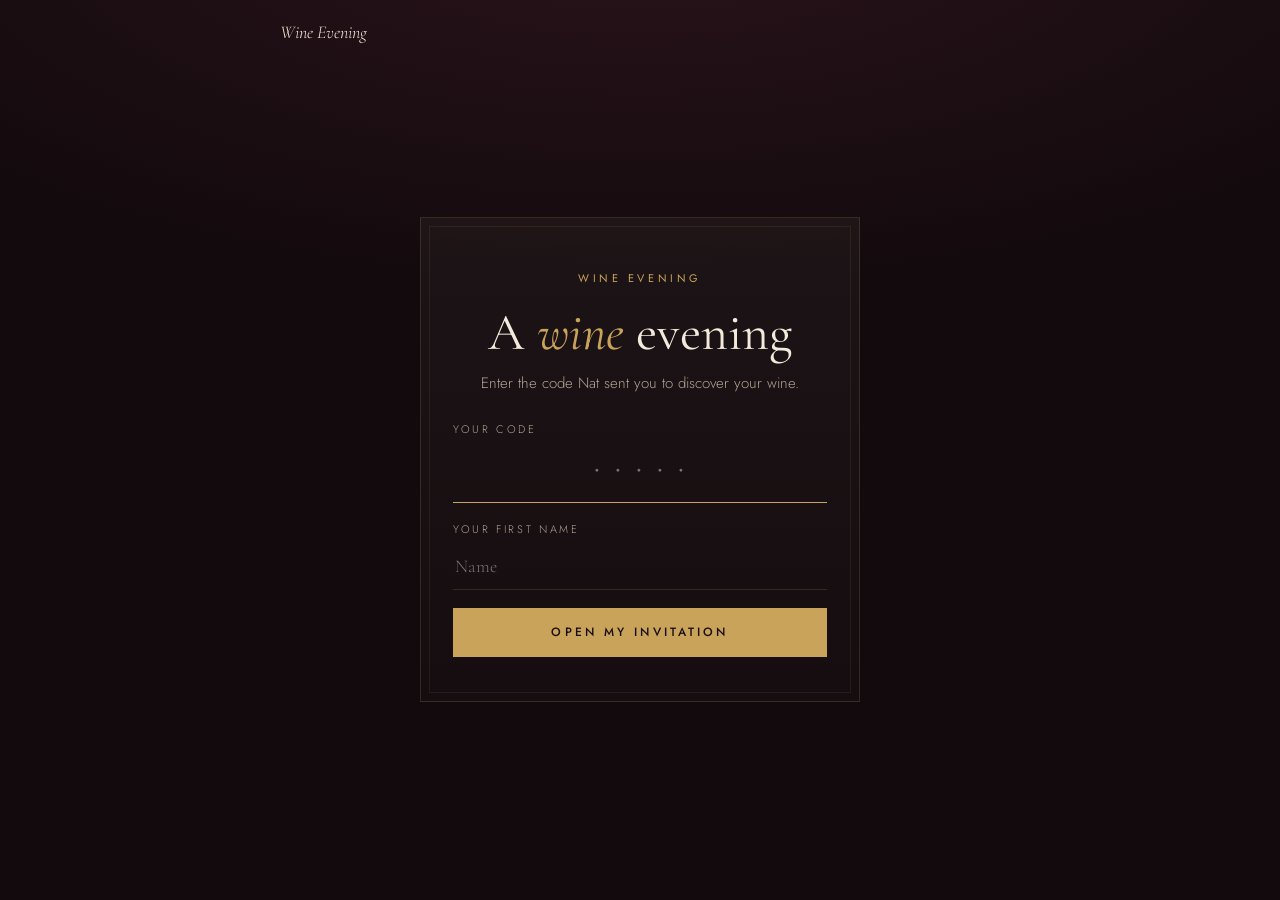
==== index.html @ 31122716 "Short guest codes, host preview gallery, guest budget filter Co-Authored-By: Claude Opus 5.5 <norepl" ====
<!doctype html>
<html lang="en-GB">
<head>
  <meta charset="utf-8">
  <meta name="viewport" content="width=device-width, initial-scale=1, viewport-fit=cover">
  <title>Wine Evening</title>
  <meta name="description" content="Your personal invitation to the wine evening.">
  <meta name="robots" content="noindex">
  <meta name="theme-color" content="#130a0d">
  <link rel="icon" href="data:image/svg+xml,%3Csvg xmlns='http://www.w3.org/2000/svg' viewBox='0 0 64 64'%3E%3Cpath d='M20 6h24c0 16-4 26-12 26S20 22 20 6z' fill='%237d1f30'/%3E%3Cpath d='M32 32v20M22 58h20' stroke='%23c9a35a' stroke-width='3' stroke-linecap='round'/%3E%3C/svg%3E">
  <link rel="stylesheet" href="styles.css">
</head>
<body>
  <div class="topbar">
    <span class="mark">Wine Evening</span>
    <span id="topDate"></span>
  </div>
  <main id="app"></main>
  <div class="toast" id="toast"></div>

  <script src="event.js"></script>
  <script src="data.js"></script>
  <script src="motifs.js"></script>
  <script src="shared.js"></script>
  <script src="app.js"></script>
</body>
</html>
---- styles.css ----
@import url("https://fonts.googleapis.com/css2?family=Cormorant+Garamond:ital,wght@0,400;0,500;0,600;1,400;1,500&family=Jost:wght@300;400;500&display=swap");

:root {
  --bg: #130a0d;
  --bg-2: #1b1014;
  --panel: rgba(255, 244, 228, 0.035);
  --cream: #f3eadb;
  --muted: #b3a394;
  --faint: #7d6d62;
  --gold: #c9a35a;
  --gold-soft: rgba(201, 163, 90, 0.28);
  --line: rgba(201, 163, 90, 0.18);
  --wine: #7d1f30;
  --accent: #c9a35a;
  --serif: "Cormorant Garamond", Georgia, serif;
  --sans: "Jost", system-ui, sans-serif;
  --radius: 4px;
}

* { box-sizing: border-box; margin: 0; padding: 0; }
html { -webkit-text-size-adjust: 100%; }
body {
  background: radial-gradient(120% 70% at 50% -10%, #2a141b 0%, var(--bg) 60%) fixed, var(--bg);
  color: var(--cream);
  font-family: var(--sans);
  font-weight: 300;
  line-height: 1.6;
  min-height: 100vh;
}
a { color: inherit; }
img { max-width: 100%; display: block; }
button, input, select { font: inherit; color: inherit; }

.wrap { max-width: 760px; margin: 0 auto; padding: 0 20px; }

/* ---------- small type ---------- */
.eyebrow {
  font-family: var(--sans);
  font-size: 11px;
  letter-spacing: 0.32em;
  text-transform: uppercase;
  color: var(--gold);
  font-weight: 400;
}
.rule { display: flex; align-items: center; gap: 14px; color: var(--gold); }
.rule::before, .rule::after { content: ""; flex: 1; height: 1px; background: var(--line); }
.diamond { width: 6px; height: 6px; border: 1px solid var(--gold); transform: rotate(45deg); }

/* ---------- top bar ---------- */
.topbar {
  display: flex; justify-content: space-between; align-items: center;
  padding: 18px 20px; max-width: 760px; margin: 0 auto;
  font-size: 11px; letter-spacing: 0.26em; text-transform: uppercase; color: var(--muted);
}
.topbar .mark { font-family: var(--serif); font-style: italic; text-transform: none; letter-spacing: 0; font-size: 18px; color: var(--cream); }

/* ---------- invitation / reveal ---------- */
.invite {
  min-height: calc(100vh - 70px);
  display: grid; place-items: center; text-align: center; padding: 40px 20px 80px;
}
.invite-card {
  width: 100%; max-width: 440px;
  border: 1px solid var(--line);
  padding: 52px 32px 44px;
  position: relative;
  background: linear-gradient(180deg, rgba(255,244,228,.04), rgba(255,244,228,.01));
}
.invite-card::before {
  content: ""; position: absolute; inset: 8px; border: 1px solid rgba(201,163,90,.1); pointer-events: none;
}
.invite-card h1 {
  font-family: var(--serif); font-weight: 400; font-size: clamp(38px, 9vw, 52px);
  line-height: 1.05; margin: 18px 0 10px;
}
.invite-card h1 em { color: var(--gold); }
.invite-card p { color: var(--muted); font-size: 15px; }
.seal {
  margin: 34px auto 0; width: 112px; height: 112px; border-radius: 50%;
  background: radial-gradient(circle at 35% 30%, #a3333f, var(--wine) 60%, #4d1019);
  border: none; cursor: pointer; display: grid; place-items: center;
  box-shadow: 0 10px 30px rgba(0,0,0,.45), inset 0 -4px 10px rgba(0,0,0,.35);
  transition: transform .4s ease;
  font-family: var(--serif); font-style: italic; font-size: 17px; color: #f6dfc6; line-height: 1.15;
}
.seal:hover { transform: scale(1.04) rotate(-3deg); }
.seal span { display: block; padding: 0 14px; }

/* ---------- hero ---------- */
.hero { text-align: center; padding: 10px 0 40px; position: relative; }
.hero::before {
  content: ""; position: absolute; left: 50%; top: 40px; width: 520px; height: 300px; transform: translateX(-50%);
  background: radial-gradient(closest-side, color-mix(in srgb, var(--accent) 30%, transparent), transparent);
  opacity: .55; pointer-events: none; z-index: -1;
}
.motif { color: var(--gold); max-width: 520px; margin: 6px auto 10px; opacity: .95; }
.motif svg { width: 100%; height: auto; }
.hero h1 {
  font-family: var(--serif); font-weight: 400;
  font-size: clamp(52px, 13vw, 92px); line-height: .95; letter-spacing: -.01em;
}
.native { font-family: var(--serif); font-style: italic; font-size: 22px; color: var(--muted); margin-top: 8px; }
.pill {
  display: inline-flex; align-items: center; gap: 10px; margin-top: 22px;
  padding: 9px 20px 9px 12px; border: 1px solid var(--line); border-radius: 999px;
  font-size: 12px; letter-spacing: .26em; text-transform: uppercase;
}
.dot { width: 16px; height: 16px; border-radius: 50%; box-shadow: inset 0 -2px 4px rgba(0,0,0,.3); }
.dot.red { background: radial-gradient(circle at 35% 30%, #b3404d, #5e1220); }
.dot.white { background: radial-gradient(circle at 35% 30%, #fbf2cf, #d5bf78); }
.hero .intro { max-width: 520px; margin: 26px auto 0; color: var(--muted); font-size: 16px; }
.greeting { font-family: var(--serif); font-style: italic; font-size: 20px; color: var(--muted); margin-bottom: 6px; }

/* ---------- sections ---------- */
section.block { padding: 36px 0; }
.block-head { text-align: center; margin-bottom: 28px; }
.block-head h2 { font-family: var(--serif); font-weight: 400; font-size: 36px; line-height: 1.1; margin-top: 10px; }
.block-head p { color: var(--muted); max-width: 500px; margin: 10px auto 0; font-size: 15px; }

/* ---------- wine cards ---------- */
.wines { display: grid; gap: 18px; }
.wine {
  border: 1px solid var(--line); background: var(--panel); padding: 26px 24px 20px;
  display: grid; gap: 14px;
}
.wine .meta { font-size: 11px; letter-spacing: .22em; text-transform: uppercase; color: var(--gold); }
.wine h3 { font-family: var(--serif); font-weight: 500; font-size: 26px; line-height: 1.15; }
.wine .note { color: var(--cream); opacity: .85; font-size: 15px; }
.pair { display: flex; gap: 12px; align-items: baseline; font-size: 15px; color: var(--muted); }
.pair b { font-weight: 400; font-family: var(--serif); font-style: italic; font-size: 17px; color: var(--gold); white-space: nowrap; }
.prices { border-top: 1px solid var(--line); padding-top: 12px; display: grid; gap: 6px; }
.price-row { display: flex; justify-content: space-between; align-items: baseline; gap: 12px; font-size: 14px; }
.price-row a, .price-row span.shop { text-decoration: none; border-bottom: 1px solid transparent; }
.price-row a:hover { border-color: var(--gold); }
.price-row .amt { font-family: var(--serif); font-size: 20px; color: var(--cream); }
.price-row .amt small { font-family: var(--sans); font-size: 11px; color: var(--faint); margin-right: 4px; }
.best { font-size: 10px; letter-spacing: .2em; text-transform: uppercase; color: var(--bg); background: var(--gold); padding: 2px 7px; margin-left: 8px; vertical-align: 2px; }
.compare { display: flex; gap: 18px; flex-wrap: wrap; font-size: 12px; letter-spacing: .14em; text-transform: uppercase; }
.compare a { color: var(--gold); text-decoration: none; }
.compare a:hover { text-decoration: underline; text-underline-offset: 4px; }
.freedom {
  text-align: center; margin: 28px auto 0; max-width: 520px;
  font-family: var(--serif); font-style: italic; font-size: 19px; color: var(--muted);
}

/* ---------- lock-in form ---------- */
.lock { border: 1px solid var(--gold-soft); padding: 32px 24px; background: linear-gradient(180deg, rgba(201,163,90,.06), transparent); }
.field { display: grid; gap: 6px; margin-bottom: 18px; }
.field label { font-size: 11px; letter-spacing: .24em; text-transform: uppercase; color: var(--muted); }
.field input[type=text], .field input[type=number], .field input[type=tel], .field input[type=date], .field select, .field textarea {
  background: transparent; border: none; border-bottom: 1px solid var(--line);
  padding: 8px 2px; font-size: 18px; font-family: var(--serif); color: var(--cream); width: 100%;
  border-radius: 0; outline: none;
}
.field select option { background: var(--bg-2); }
.field input:focus, .field select:focus { border-color: var(--gold); }
.two { display: grid; grid-template-columns: 1fr 1fr; gap: 18px; }
@media (max-width: 520px) { .two { grid-template-columns: 1fr; } }

.photo-drop {
  border: 1px dashed var(--gold-soft); min-height: 150px; display: grid; place-items: center; text-align: center;
  cursor: pointer; padding: 18px; color: var(--muted); font-size: 14px; position: relative; overflow: hidden;
}
.photo-drop input { position: absolute; inset: 0; opacity: 0; cursor: pointer; }
.photo-drop img { max-height: 300px; margin: 0 auto; }
.photo-drop .cam { font-family: var(--serif); font-style: italic; font-size: 20px; color: var(--cream); display: block; }

.btn {
  display: inline-flex; align-items: center; justify-content: center; gap: 10px;
  background: var(--gold); color: #1a0f10; border: none; cursor: pointer;
  padding: 15px 26px; font-size: 12px; letter-spacing: .26em; text-transform: uppercase; font-weight: 500;
  width: 100%; transition: filter .2s ease, transform .2s ease; text-decoration: none;
}
.btn:hover { filter: brightness(1.08); }
.btn:active { transform: translateY(1px); }
.btn:disabled { opacity: .45; cursor: not-allowed; }
.btn.ghost { background: transparent; color: var(--gold); border: 1px solid var(--gold-soft); }
.btn.small { width: auto; padding: 9px 14px; font-size: 10.5px; letter-spacing: .2em; }
.hint { font-size: 13px; color: var(--faint); margin-top: 12px; text-align: center; }
.err { color: #e48a8a; font-size: 14px; margin-top: 10px; text-align: center; }

.locked { text-align: center; }
.locked .stamp {
  display: inline-block; border: 2px solid var(--gold); color: var(--gold); padding: 6px 18px;
  font-size: 12px; letter-spacing: .4em; text-transform: uppercase; transform: rotate(-3deg); margin-bottom: 18px;
}
.locked h3 { font-family: var(--serif); font-weight: 400; font-size: 32px; line-height: 1.15; }
.locked .detail { color: var(--muted); margin-top: 8px; }
.locked img { max-height: 280px; margin: 22px auto 0; border: 1px solid var(--line); }
.locked .actions { display: grid; gap: 10px; margin-top: 24px; }

footer { text-align: center; color: var(--faint); font-size: 12px; padding: 40px 20px 60px; line-height: 1.7; }

/* ---------- reveal animation ---------- */
.fade-in { animation: fade 1s ease both; }
.fade-in.d1 { animation-delay: .15s; } .fade-in.d2 { animation-delay: .35s; } .fade-in.d3 { animation-delay: .6s; }
@keyframes fade { from { opacity: 0; transform: translateY(14px); } to { opacity: 1; transform: none; } }
.motif svg path, .motif svg circle, .motif svg rect, .motif svg line {
  stroke-dasharray: 900; stroke-dashoffset: 900; animation: draw 2.6s ease forwards;
}
@keyframes draw { to { stroke-dashoffset: 0; } }
@media (prefers-reduced-motion: reduce) {
  .fade-in, .motif svg * { animation: none !important; stroke-dashoffset: 0 !important; }
}

/* ---------- host page ---------- */
.host-grid { display: grid; gap: 22px; }
.card { border: 1px solid var(--line); background: var(--panel); padding: 24px; }
.card h2 { font-family: var(--serif); font-weight: 400; font-size: 28px; margin-bottom: 16px; }
.guest-list { display: grid; gap: 0; }
.guest {
  display: grid; grid-template-columns: 1fr auto; gap: 10px; align-items: center;
  padding: 14px 0; border-bottom: 1px solid var(--line);
}
.guest:last-child { border-bottom: none; }
.guest .who { font-family: var(--serif); font-size: 21px; }
.guest .what { font-size: 13px; color: var(--muted); display: flex; align-items: center; gap: 8px; }
.guest .what .dot { width: 11px; height: 11px; }
.guest .acts { display: flex; gap: 6px; flex-wrap: wrap; justify-content: flex-end; }
.board { display: grid; grid-template-columns: 1fr 1fr 1fr; font-size: 14px; }
.board > div { padding: 8px 6px; border-bottom: 1px solid var(--line); }
.board .h { font-size: 10.5px; letter-spacing: .22em; text-transform: uppercase; color: var(--gold); }
.board .c { font-family: var(--serif); font-size: 18px; }
.board .free { color: var(--faint); font-style: italic; }
.row-btns { display: flex; gap: 10px; flex-wrap: wrap; }
.row-btns .btn { flex: 1; }
.toast {
  position: fixed; left: 50%; bottom: 24px; transform: translateX(-50%);
  background: var(--gold); color: #1a0f10; padding: 10px 18px; font-size: 13px; letter-spacing: .08em;
  opacity: 0; transition: opacity .3s; pointer-events: none; z-index: 10;
}
.toast.show { opacity: 1; }
.empty { color: var(--faint); font-style: italic; font-family: var(--serif); font-size: 18px; text-align: center; padding: 12px 0; }

/* ---------- budget chips ---------- */
.chips { display: flex; flex-wrap: wrap; justify-content: center; gap: 8px; margin: -8px 0 22px; }
.chip {
  background: transparent; border: 1px solid var(--line); color: var(--muted); cursor: pointer;
  padding: 8px 14px; border-radius: 999px; font-size: 12px; letter-spacing: .12em; text-transform: uppercase;
  transition: all .2s ease;
}
.chip:hover { border-color: var(--gold-soft); color: var(--cream); }
.chip.on { background: var(--gold); border-color: var(--gold); color: #1a0f10; }
.wine.none { text-align: center; }

/* ---------- code entry ---------- */
.code-input {
  text-align: center; letter-spacing: .5em; text-transform: uppercase;
  font-family: var(--sans) !important; font-size: 26px !important; font-weight: 400; padding-left: .5em !important;
}
.preview-bar {
  text-align: center; font-size: 11px; letter-spacing: .24em; text-transform: uppercase; color: #1a0f10;
  background: var(--gold); padding: 8px; margin: 0 0 18px;
}

/* ---------- host: codes + gallery ---------- */
.code { font-family: var(--sans); letter-spacing: .28em; font-weight: 400; color: var(--gold); font-size: 15px; }
.board .slot { display: grid; gap: 2px; }
.board .slot small { font-size: 12px; color: var(--muted); font-family: var(--serif); font-style: italic; }
.gallery { display: grid; grid-template-columns: repeat(auto-fill, minmax(150px, 1fr)); gap: 14px; }
.tile { border: 1px solid var(--line); padding: 14px 14px 12px; text-align: center; }
.tile .mini { color: var(--gold); }
.tile .mini svg { width: 100%; height: auto; }
.tile .nm { font-family: var(--serif); font-size: 22px; margin: 4px 0 10px; }
.tile .row-btns .btn { padding: 8px 10px; font-size: 10px; }
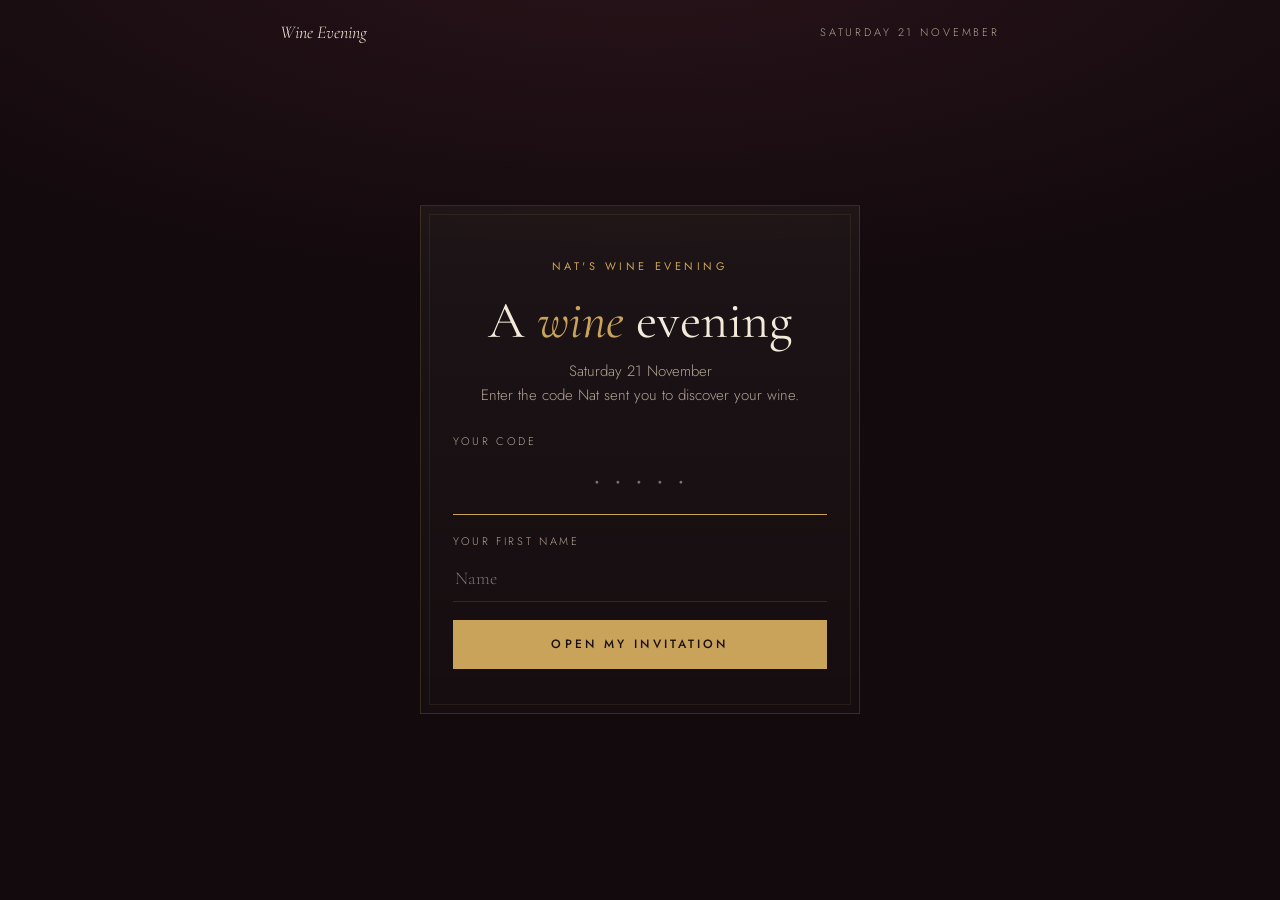
==== commit b05f2158: "Version asset links so phones don't mix cached scripts with new pages Co-Authored-By: Claude Opus 5." ====
--- a/index.html
+++ b/index.html
@@ -8,7 +8,7 @@
   <meta name="robots" content="noindex">
   <meta name="theme-color" content="#130a0d">
   <link rel="icon" href="data:image/svg+xml,%3Csvg xmlns='http://www.w3.org/2000/svg' viewBox='0 0 64 64'%3E%3Cpath d='M20 6h24c0 16-4 26-12 26S20 22 20 6z' fill='%237d1f30'/%3E%3Cpath d='M32 32v20M22 58h20' stroke='%23c9a35a' stroke-width='3' stroke-linecap='round'/%3E%3C/svg%3E">
-  <link rel="stylesheet" href="styles.css">
+  <link rel="stylesheet" href="styles.css?v=202611081557">
 </head>
 <body>
   <div class="topbar">
@@ -18,10 +18,10 @@
   <main id="app"></main>
   <div class="toast" id="toast"></div>
 
-  <script src="event.js"></script>
-  <script src="data.js"></script>
-  <script src="motifs.js"></script>
-  <script src="shared.js"></script>
-  <script src="app.js"></script>
+  <script src="event.js?v=202611081557"></script>
+  <script src="data.js?v=202611081557"></script>
+  <script src="motifs.js?v=202611081557"></script>
+  <script src="shared.js?v=202611081557"></script>
+  <script src="app.js?v=202611081557"></script>
 </body>
 </html>
--- a/styles.css
+++ b/styles.css
@@ -263,3 +263,4 @@
 .tile .mini svg { width: 100%; height: auto; }
 .tile .nm { font-family: var(--serif); font-size: 22px; margin: 4px 0 10px; }
 .tile .row-btns .btn { padding: 8px 10px; font-size: 10px; }
+.field textarea { resize: vertical; line-height: 1.5; }
